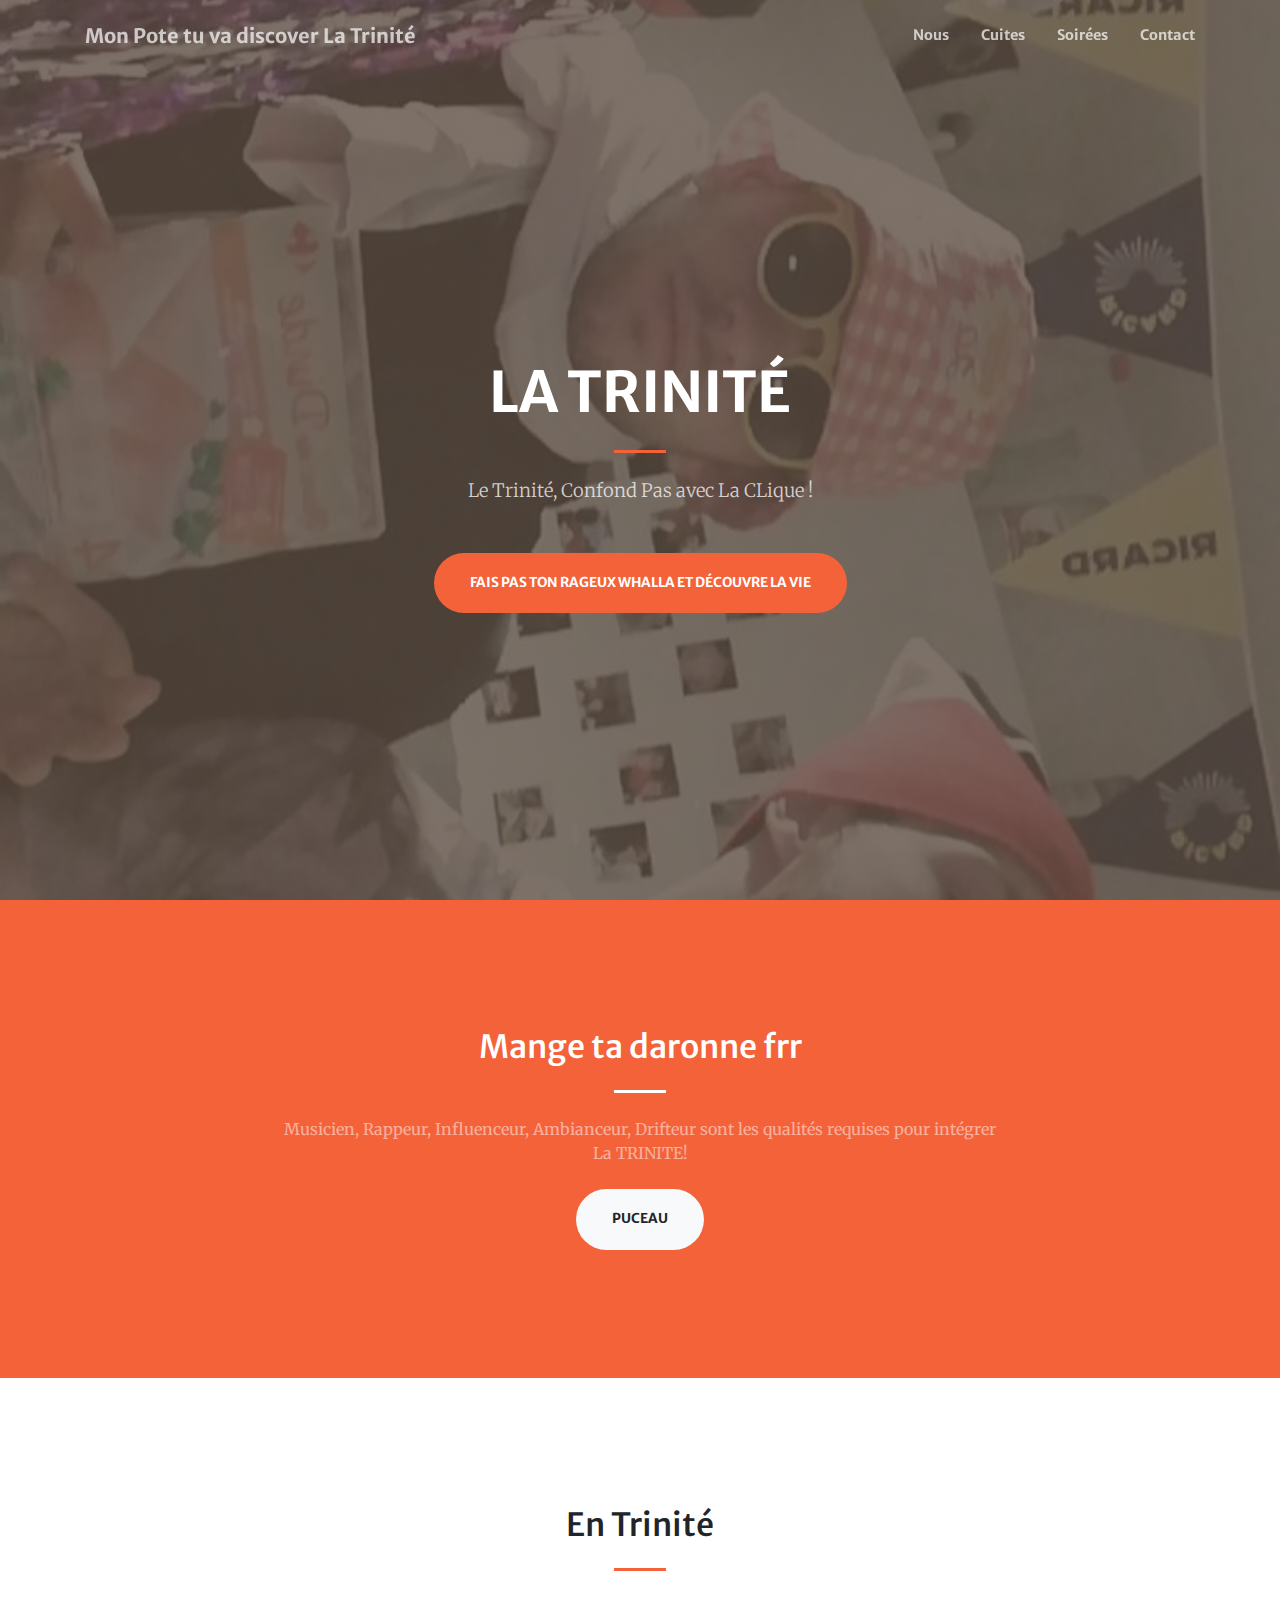
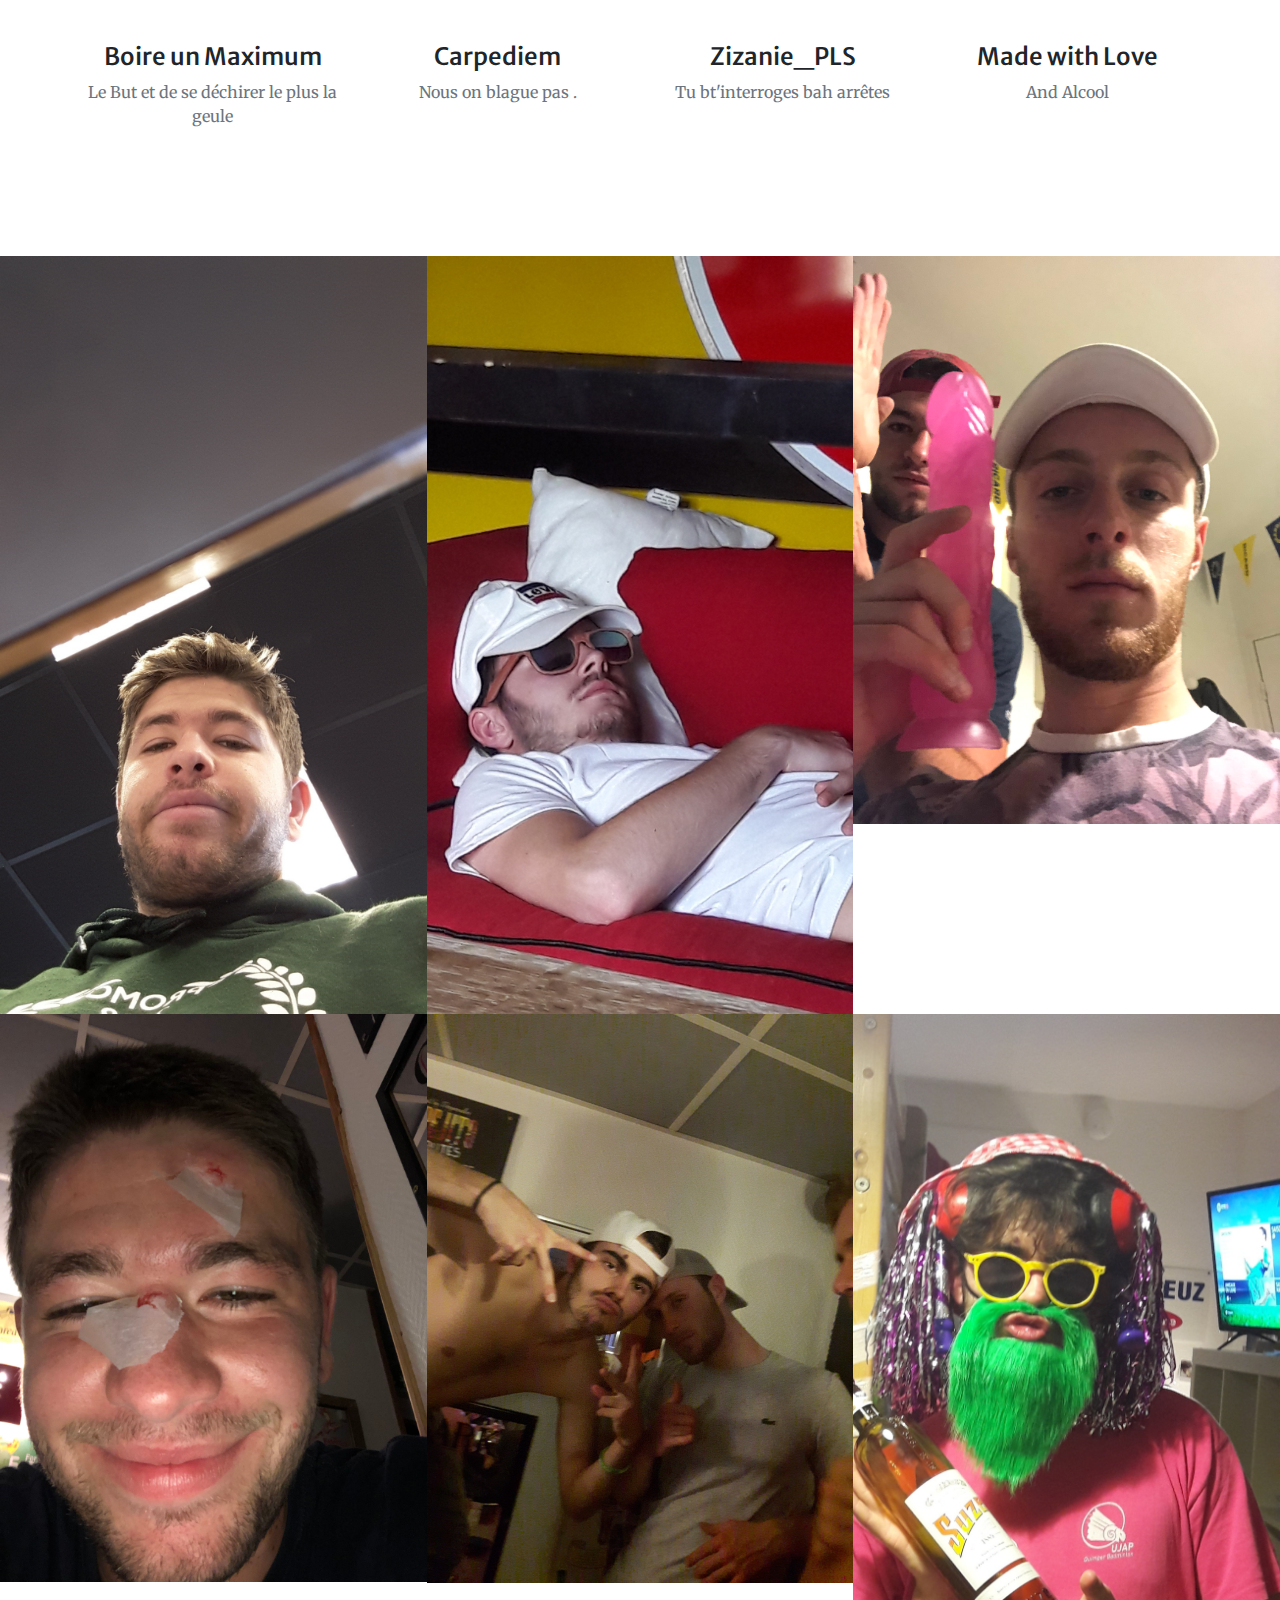
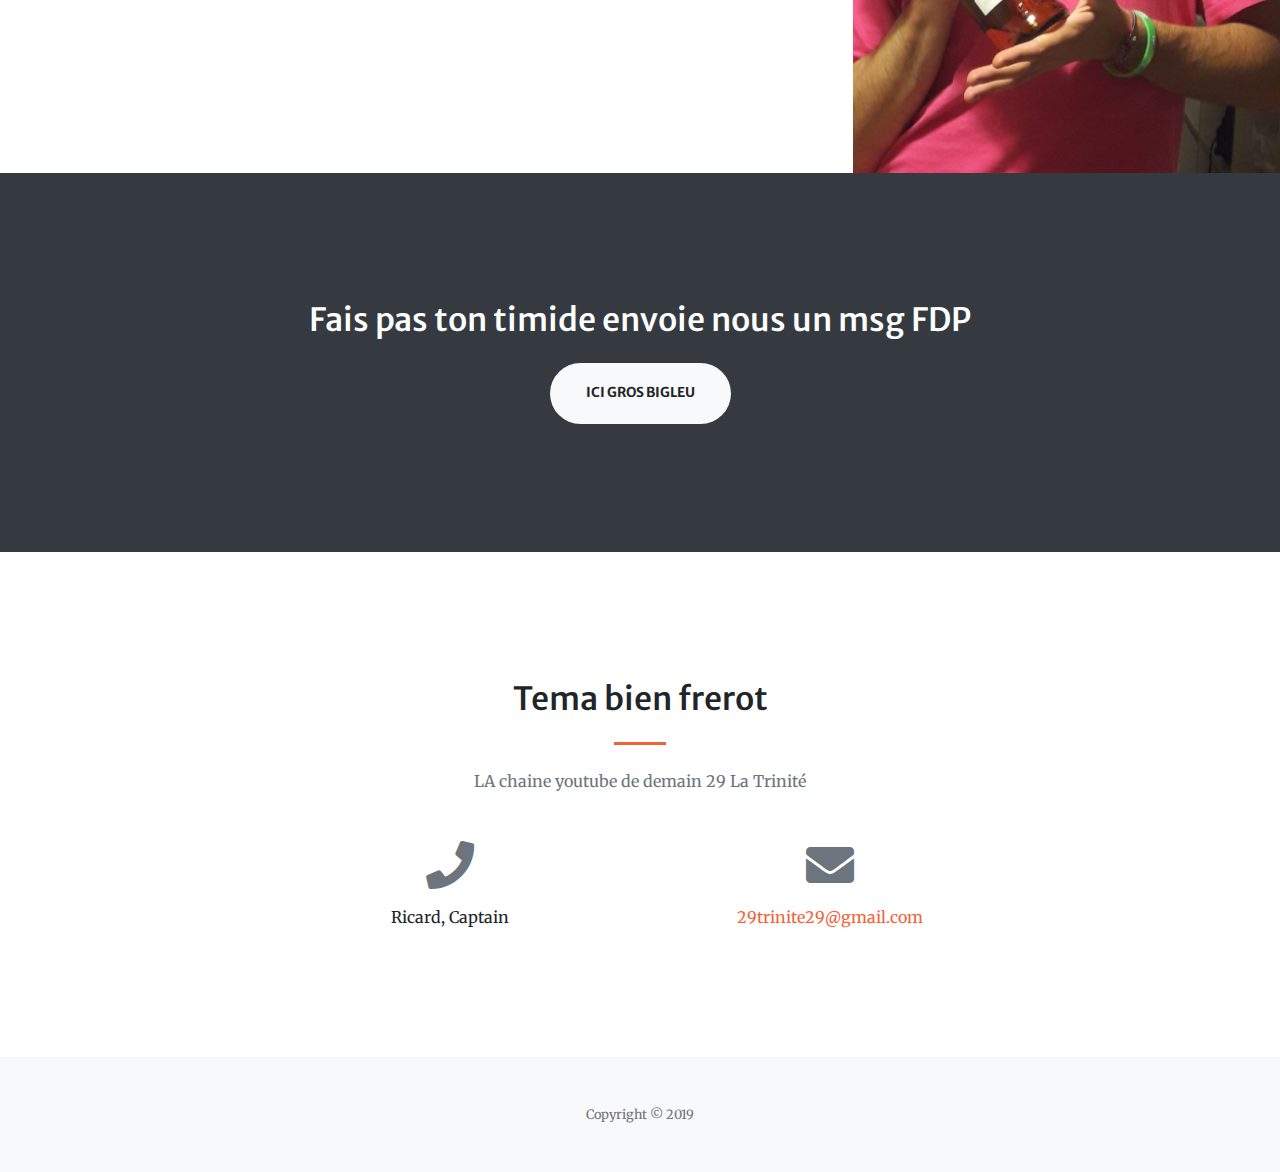
==== index.html @ 322b5e76 "Initial commit" ====
<!DOCTYPE html>
<html lang="en">

<head>

  <meta charset="utf-8">
  <meta name="viewport" content="width=device-width, initial-scale=1, shrink-to-fit=no">
  <meta name="description" content="">
  <meta name="author" content="">

  <title>Trinité</title>

  <!-- Font Awesome Icons -->
  <link href="vendor/fontawesome-free/css/all.min.css" rel="stylesheet" type="text/css">

  <!-- Google Fonts -->
  <link href="https://fonts.googleapis.com/css?family=Merriweather+Sans:400,700" rel="stylesheet">
  <link href='https://fonts.googleapis.com/css?family=Merriweather:400,300,300italic,400italic,700,700italic' rel='stylesheet' type='text/css'>

  <!-- Plugin CSS -->
  <link href="vendor/magnific-popup/magnific-popup.css" rel="stylesheet">

  <!-- Theme CSS - Includes Bootstrap -->
  <link href="css/creative.min.css" rel="stylesheet">

</head>

<body id="page-top">

  <!-- Navigation -->
  <nav class="navbar navbar-expand-lg navbar-light fixed-top py-3" id="mainNav">
    <div class="container">
      <a class="navbar-brand js-scroll-trigger" href="#page-top">Mon Pote tu va discover La Trinité</a>
      <button class="navbar-toggler navbar-toggler-right" type="button" data-toggle="collapse" data-target="#navbarResponsive" aria-controls="navbarResponsive" aria-expanded="false" aria-label="Toggle navigation">
        <span class="navbar-toggler-icon"></span>
      </button>
      <div class="collapse navbar-collapse" id="navbarResponsive">
        <ul class="navbar-nav ml-auto my-2 my-lg-0">
          <li class="nav-item">
            <a class="nav-link js-scroll-trigger" href="#about">Nous</a>
          </li>
          <li class="nav-item">
            <a class="nav-link js-scroll-trigger" href="#services">Cuites</a>
          </li>
          <li class="nav-item">
            <a class="nav-link js-scroll-trigger" href="#portfolio">Soirées</a>
          </li>
          <li class="nav-item">
            <a class="nav-link js-scroll-trigger" href="#contact">Contact</a>
          </li>
        </ul>
      </div>
    </div>
  </nav>

  <!-- Masthead -->
  <header class="masthead">
    <div class="container h-100">
      <div class="row h-100 align-items-center justify-content-center text-center">
        <div class="col-lg-10 align-self-end">
          <h1 class="text-uppercase text-white font-weight-bold">La Trinité</h1>
          <hr class="divider my-4">
        </div>
        <div class="col-lg-8 align-self-baseline">
          <p class="text-white-75 font-weight-light mb-5">Le Trinité, Confond Pas avec La CLique !</p>
          <a class="btn btn-primary btn-xl js-scroll-trigger" href="#about">Fais pas ton rageux whalla et découvre la vie</a>
        </div>
      </div>
    </div>
  </header>

  <!-- About Section -->
  <section class="page-section bg-primary" id="about">
    <div class="container">
      <div class="row justify-content-center">
        <div class="col-lg-8 text-center">
          <h2 class="text-white mt-0">Mange ta daronne frr</h2>
          <hr class="divider light my-4">
          <p class="text-white-50 mb-4">Musicien, Rappeur, Influenceur, Ambianceur, Drifteur  sont les qualités requises pour intégrer La TRINITE! </p>
          <a class="btn btn-light btn-xl js-scroll-trigger" href="#services">Puceau</a>
        </div>
      </div>
    </div>
  </section>

  <!-- Services Section -->
  <section class="page-section" id="services">
    <div class="container">
      <h2 class="text-center mt-0">En Trinité</h2>
      <hr class="divider my-4">
      <div class="row">
        <div class="col-lg-3 col-md-6 text-center">
          <div class="mt-5">
            
            <h3 class="h4 mb-2">Boire un Maximum</h3>
            <p class="text-muted mb-0">Le But et de se déchirer le plus la geule </p>
          </div>
        </div>
        <div class="col-lg-3 col-md-6 text-center">
          <div class="mt-5">
          
            <h3 class="h4 mb-2">Carpediem</h3>
            <p class="text-muted mb-0">Nous on blague pas .</p>
          </div>
        </div>
        <div class="col-lg-3 col-md-6 text-center">
          <div class="mt-5">
            
            <h3 class="h4 mb-2">Zizanie_PLS</h3>
            <p class="text-muted mb-0">Tu bt'interroges bah arrêtes</p>
          </div>
        </div>
        <div class="col-lg-3 col-md-6 text-center">
          <div class="mt-5">
            
            <h3 class="h4 mb-2">Made with Love</h3>
            <p class="text-muted mb-0">And Alcool</p>
          </div>
        </div>
      </div>
    </div>
  </section>

  <!-- Portfolio Section -->
  <section id="portfolio">
    <div class="container-fluid p-0">
      <div class="row no-gutters">
        <div class="col-lg-4 col-sm-6">
          <a class="portfolio-box" href="img/portfolio/fullsize/1.jpg">
            <img class="img-fluid" src="img/portfolio/thumbnails/1.jpg" alt="">
            <div class="portfolio-box-caption">
              <div class="project-category text-white-50">
                Category
              </div>
              <div class="project-name">
                Ne nous regarde pas dans les yeux !
              </div>
            </div>
          </a>
        </div>
        <div class="col-lg-4 col-sm-6">
          <a class="portfolio-box" href="img/portfolio/fullsize/2.jpg">
            <img class="img-fluid" src="img/portfolio/thumbnails/2.jpg" alt="">
            <div class="portfolio-box-caption">
              <div class="project-category text-white-50">
                Category
              </div>
              <div class="project-name">
                Rappeur Claqué
              </div>
            </div>
          </a>
        </div>
        <div class="col-lg-4 col-sm-6">
          <a class="portfolio-box" href="img/portfolio/fullsize/3.jpg">
            <img class="img-fluid" src="img/portfolio/thumbnails/3.jpg" alt="">
            <div class="portfolio-box-caption">
              <div class="project-category text-white-50">
                Category
              </div>
              <div class="project-name">
                VAGO
              </div>
            </div>
          </a>
        </div>
        <div class="col-lg-4 col-sm-6">
          <a class="portfolio-box" href="img/portfolio/fullsize/4.jpg">
            <img class="img-fluid" src="img/portfolio/thumbnails/4.jpg" alt="">
            <div class="portfolio-box-caption">
              <div class="project-category text-white-50">
                Category
              </div>
              <div class="project-name">
                Feat feat 
              </div>
            </div>
          </a>
        </div>
        <div class="col-lg-4 col-sm-6">
          <a class="portfolio-box" href="img/portfolio/fullsize/5.jpg">
            <img class="img-fluid" src="img/portfolio/thumbnails/5.jpg" alt="">
            <div class="portfolio-box-caption">
              <div class="project-category text-white-50">
                Category
              </div>
              <div class="project-name">
                Drift en arriere 
              </div>
            </div>
          </a>
        </div>
        <div class="col-lg-4 col-sm-6">
          <a class="portfolio-box" href="img/portfolio/fullsize/6.jpg">
            <img class="img-fluid" src="img/portfolio/thumbnails/6.jpg" alt="">
            <div class="portfolio-box-caption p-3">
              <div class="project-category text-white-50">
                Category
              </div>
              <div class="project-name">
                Un dernier coup de JEAN
              </div>
            </div>
          </a>
        </div>
      </div>
    </div>
  </section>

  <!-- Call to Action Section -->
  <section class="page-section bg-dark text-white">
    <div class="container text-center">
      <h2 class="mb-4">Fais pas ton timide envoie nous un msg FDP </h2>
      <a class="btn btn-light btn-xl" href="https://instagram.com/zizanie_pls">ici gros bigleu</a>
    </div>
  </section>

  <!-- Contact Section -->
  <section class="page-section" id="contact">
    <div class="container">
      <div class="row justify-content-center">
        <div class="col-lg-8 text-center">
          <h2 class="mt-0">Tema bien frerot </h2>
          <hr class="divider my-4">
          <p class="text-muted mb-5">LA chaine youtube de demain 29 La Trinité </p>
        </div>
      </div>
      <div class="row">
        <div class="col-lg-4 ml-auto text-center mb-5 mb-lg-0">
          <i class="fas fa-phone fa-3x mb-3 text-muted"></i>
          <div>Ricard, Captain</div>
        </div>
        <div class="col-lg-4 mr-auto text-center">
          <i class="fas fa-envelope fa-3x mb-3 text-muted"></i>
          <!-- Make sure to change the email address in anchor text AND the link below! -->
          <a class="d-block" href="mailto:contact@yourwebsite.com">29trinite29@gmail.com</a>
        </div>
      </div>
    </div>
  </section>

  <!-- Footer -->
  <footer class="bg-light py-5">
    <div class="container">
      <div class="small text-center text-muted">Copyright &copy; 2019 </div>
    </div>
  </footer>

  <!-- Bootstrap core JavaScript -->
  <script src="vendor/jquery/jquery.min.js"></script>
  <script src="vendor/bootstrap/js/bootstrap.bundle.min.js"></script>

  <!-- Plugin JavaScript -->
  <script src="vendor/jquery-easing/jquery.easing.min.js"></script>
  <script src="vendor/magnific-popup/jquery.magnific-popup.min.js"></script>

  <!-- Custom scripts for this template -->
  <script src="js/creative.min.js"></script>

</body>

</html>
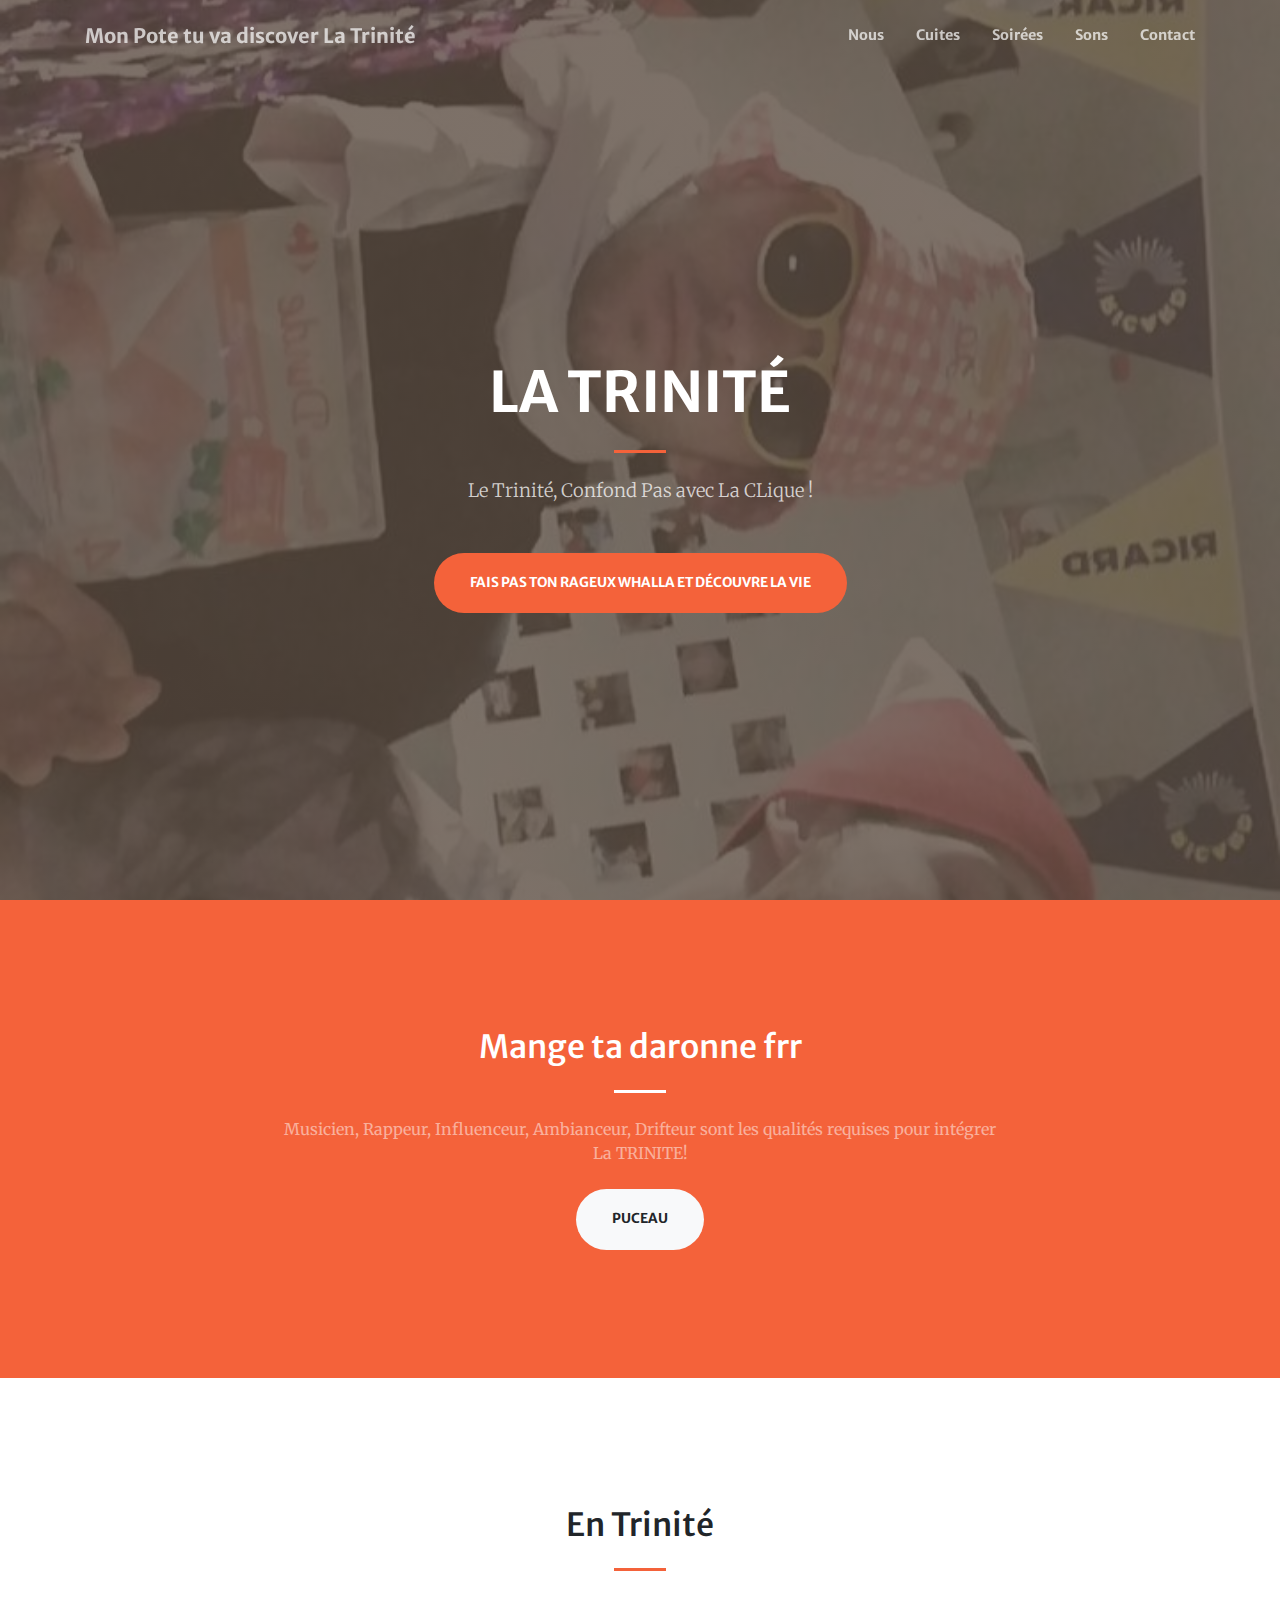
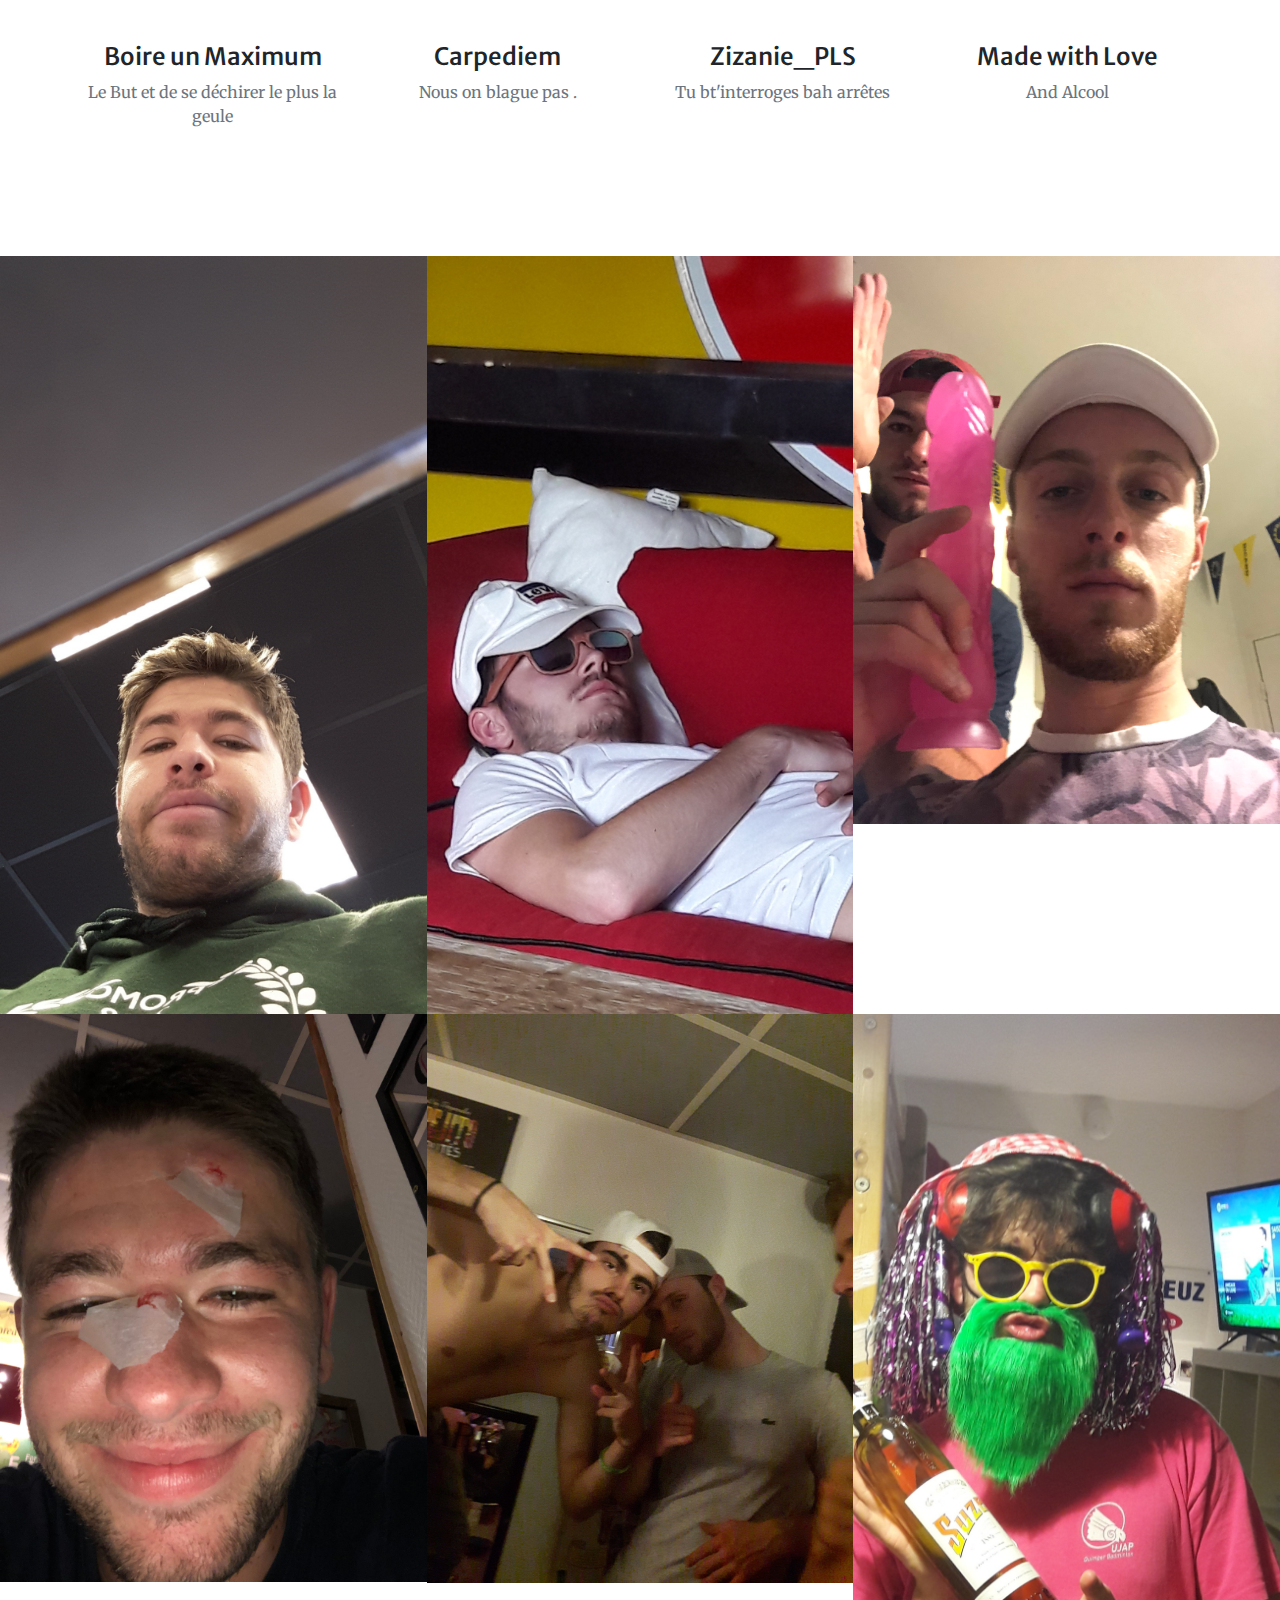
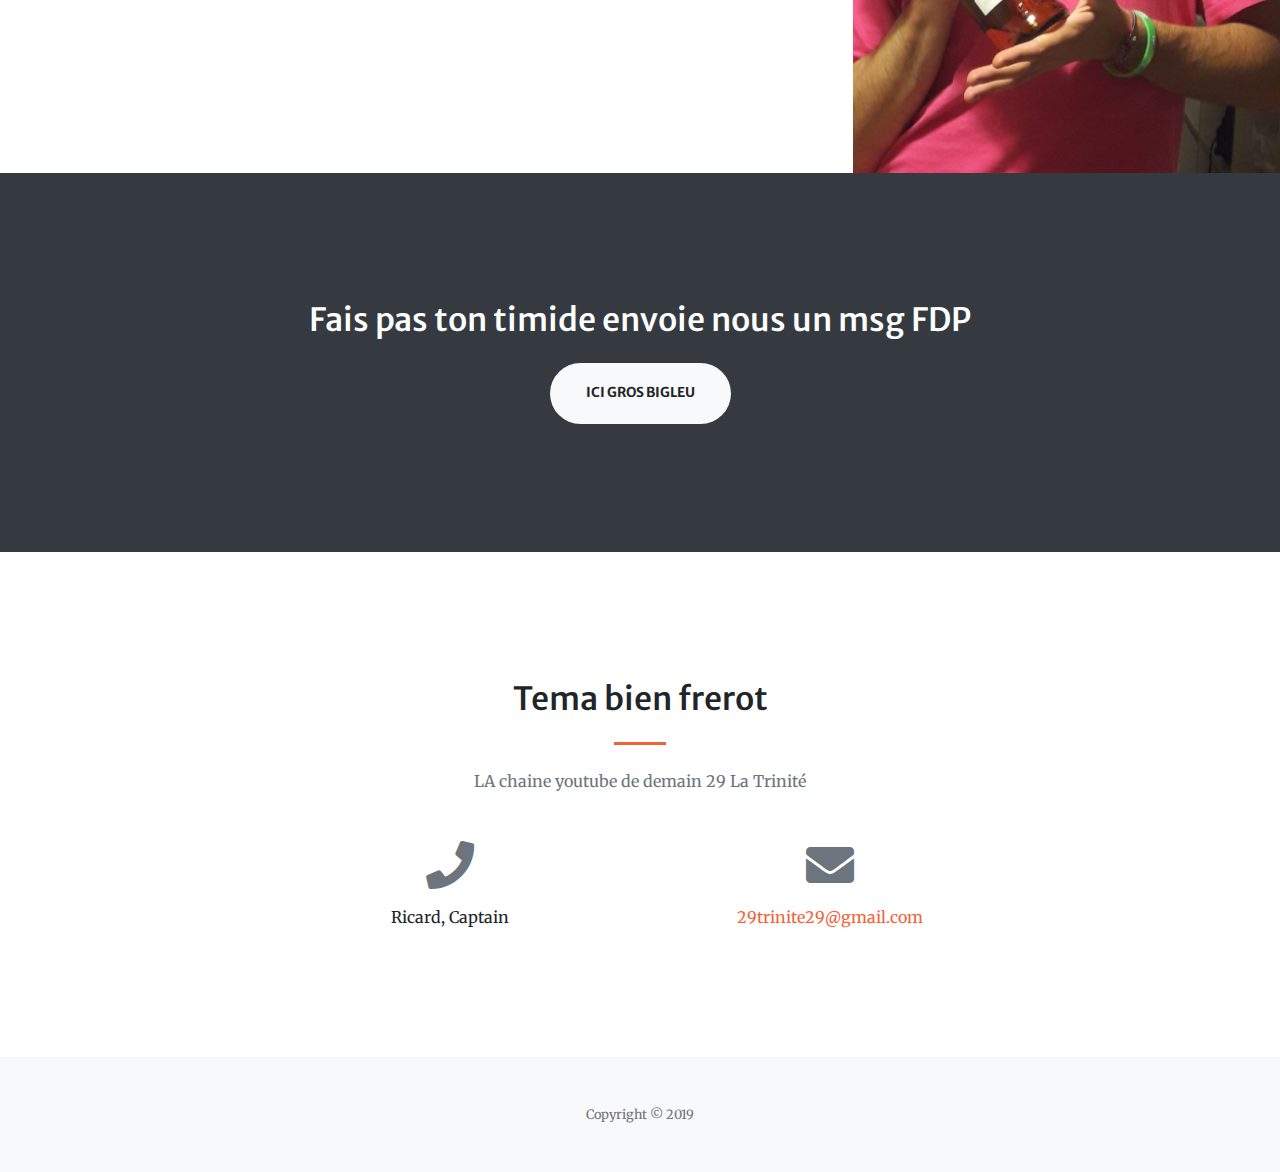
==== commit 1cb42b67: "add "Sons" ====
--- a/index.html
+++ b/index.html
@@ -44,6 +44,9 @@
           </li>
           <li class="nav-item">
             <a class="nav-link js-scroll-trigger" href="#portfolio">Soirées</a>
+          </li>
+          <li class="nav-item">
+            <a class="nav-link js-scroll-trigger" href="album/sons.html">Sons</a>
           </li>
           <li class="nav-item">
             <a class="nav-link js-scroll-trigger" href="#contact">Contact</a>
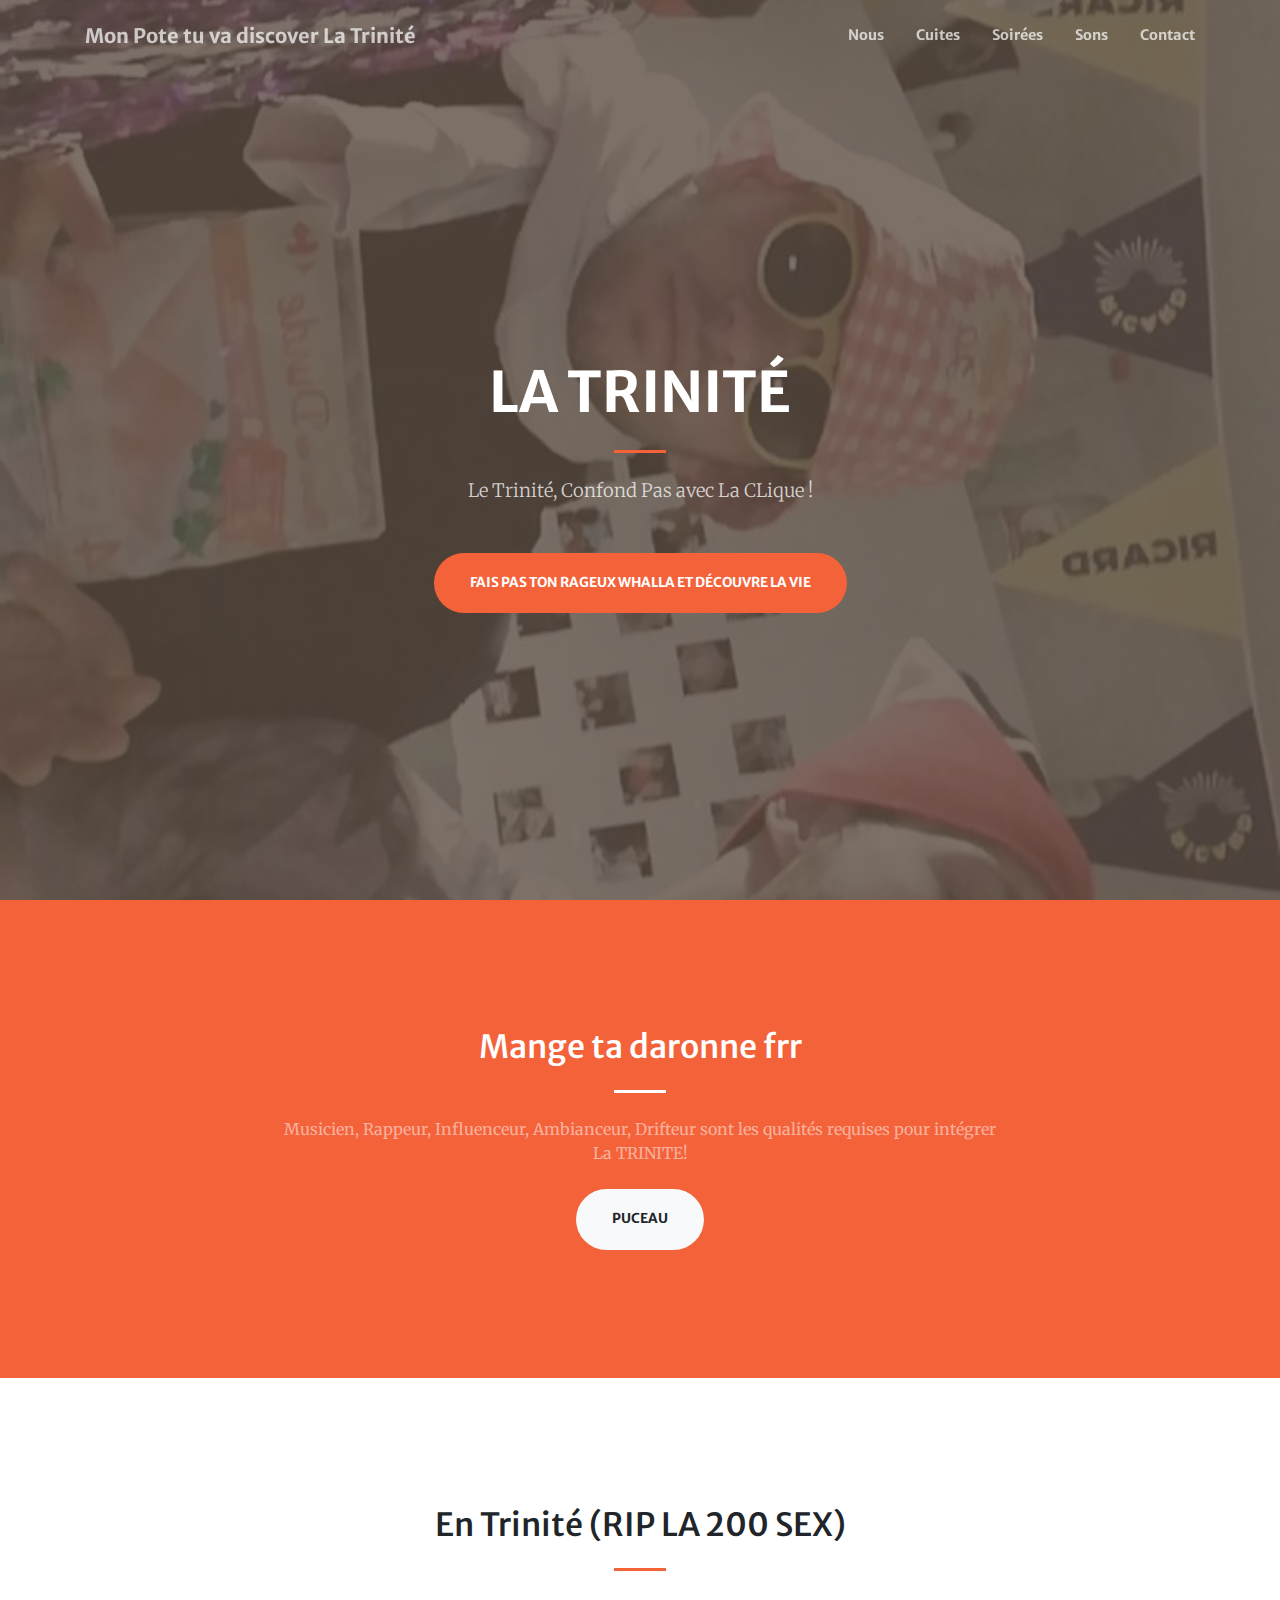
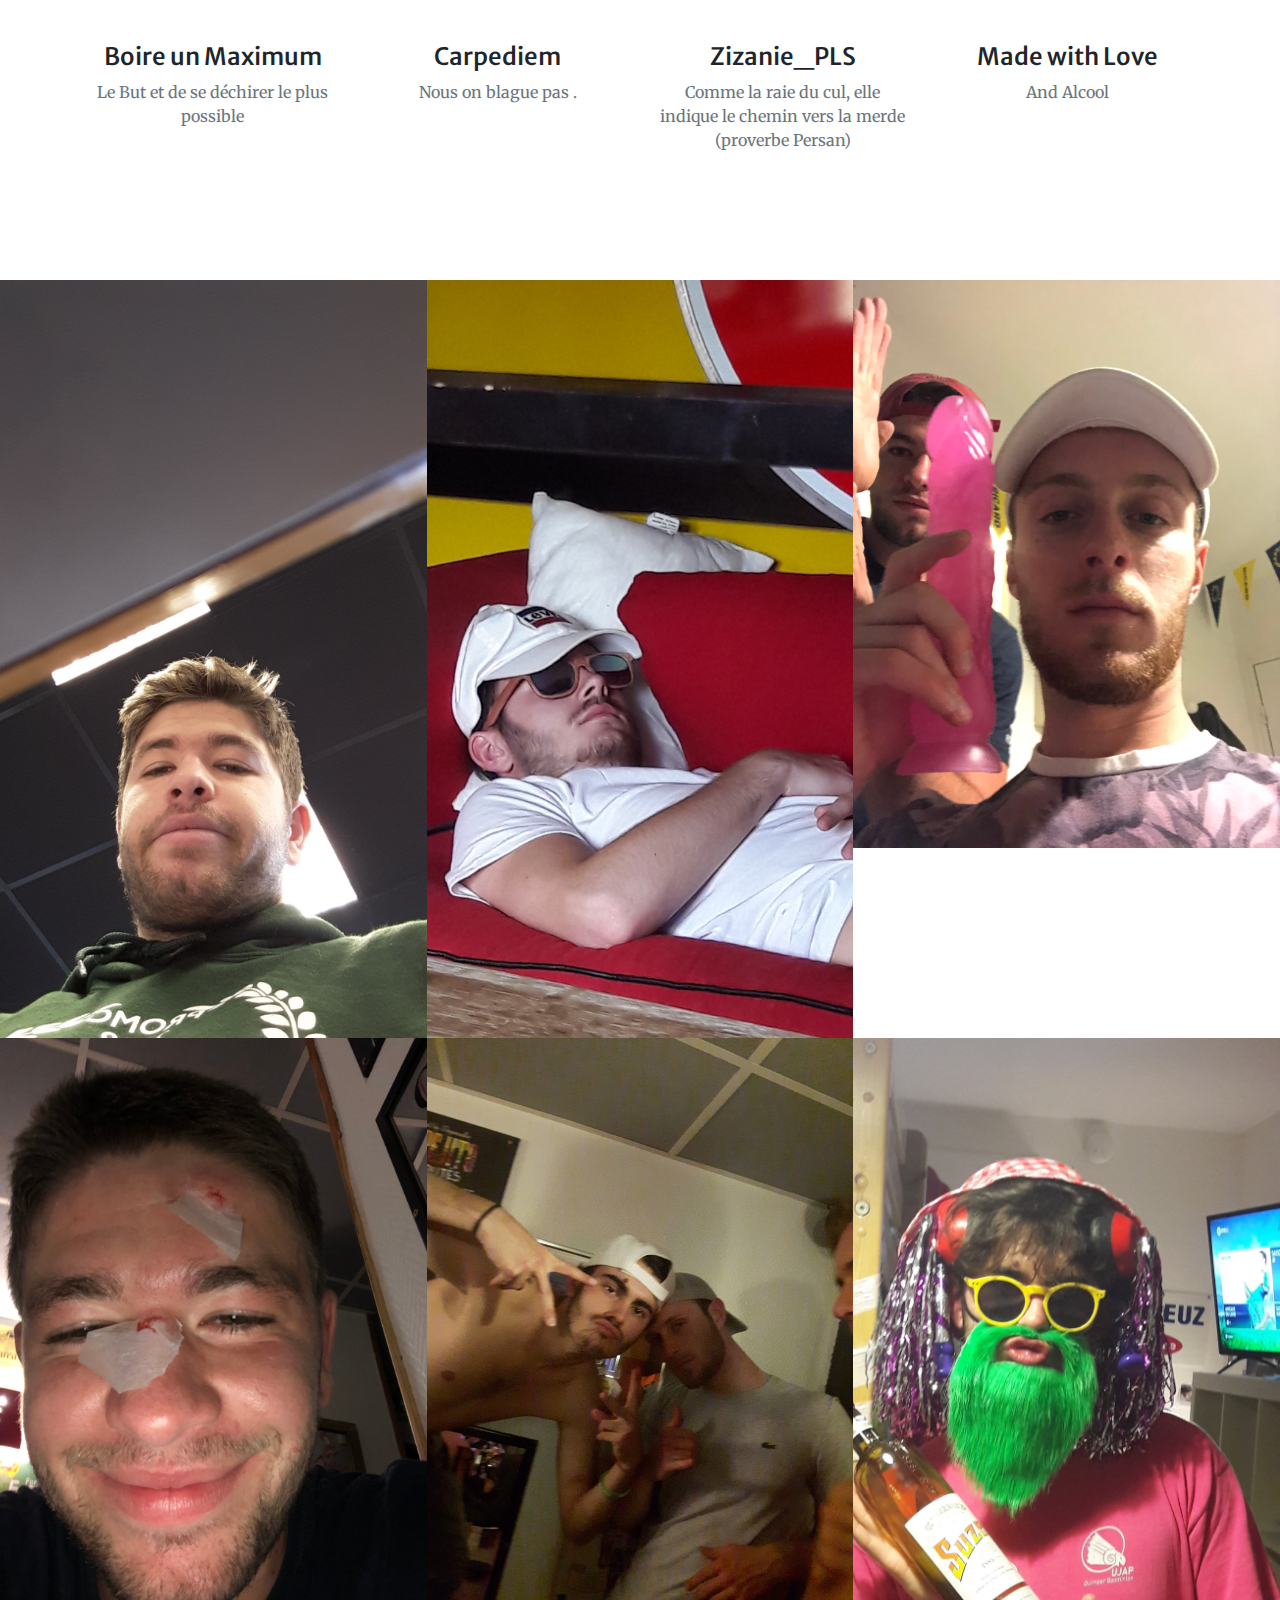
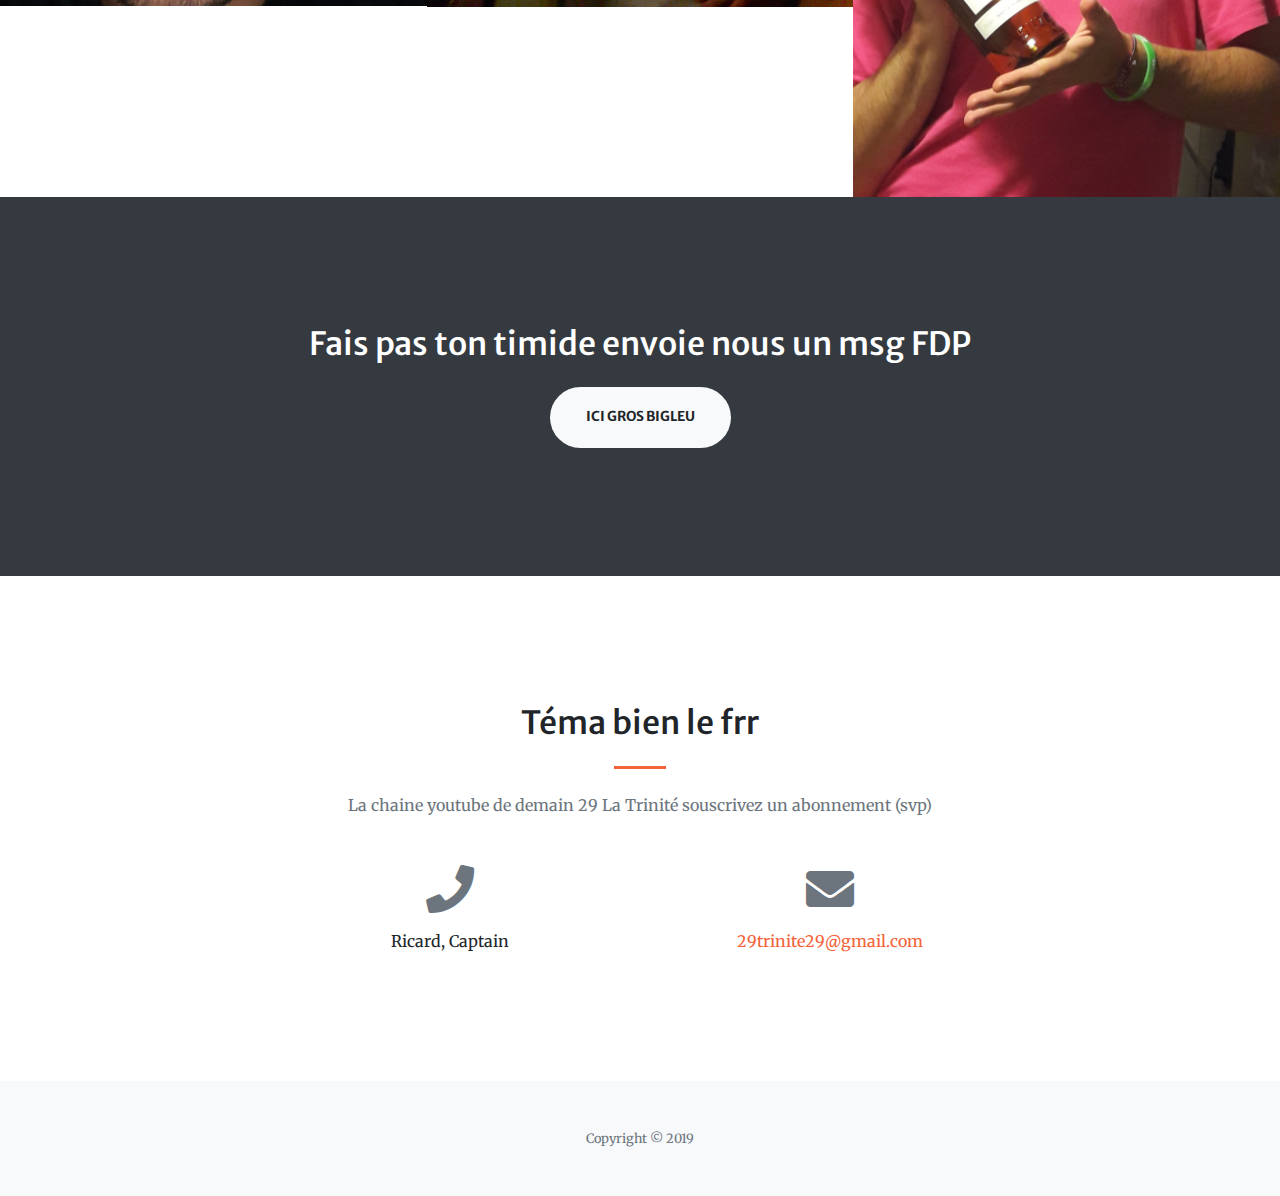
==== commit 71fffd11: "petits changements" ====
--- a/index.html
+++ b/index.html
@@ -89,14 +89,14 @@
   <!-- Services Section -->
   <section class="page-section" id="services">
     <div class="container">
-      <h2 class="text-center mt-0">En Trinité</h2>
+      <h2 class="text-center mt-0">En Trinité (RIP LA 200 SEX)</h2>
       <hr class="divider my-4">
       <div class="row">
         <div class="col-lg-3 col-md-6 text-center">
           <div class="mt-5">
             
             <h3 class="h4 mb-2">Boire un Maximum</h3>
-            <p class="text-muted mb-0">Le But et de se déchirer le plus la geule </p>
+            <p class="text-muted mb-0">Le But et de se déchirer le plus possible </p>
           </div>
         </div>
         <div class="col-lg-3 col-md-6 text-center">
@@ -110,7 +110,7 @@
           <div class="mt-5">
             
             <h3 class="h4 mb-2">Zizanie_PLS</h3>
-            <p class="text-muted mb-0">Tu bt'interroges bah arrêtes</p>
+            <p class="text-muted mb-0">Comme la raie du cul, elle indique le chemin vers la merde (proverbe Persan)</p>
           </div>
         </div>
         <div class="col-lg-3 col-md-6 text-center">
@@ -201,7 +201,7 @@
                 Category
               </div>
               <div class="project-name">
-                Un dernier coup de JEAN
+                 Eh un dernier coup de GIN
               </div>
             </div>
           </a>
@@ -223,9 +223,9 @@
     <div class="container">
       <div class="row justify-content-center">
         <div class="col-lg-8 text-center">
-          <h2 class="mt-0">Tema bien frerot </h2>
+          <h2 class="mt-0">Téma bien le frr </h2>
           <hr class="divider my-4">
-          <p class="text-muted mb-5">LA chaine youtube de demain 29 La Trinité </p>
+          <p class="text-muted mb-5">La chaine youtube de demain 29 La Trinité souscrivez un abonnement (svp) </p>
         </div>
       </div>
       <div class="row">
